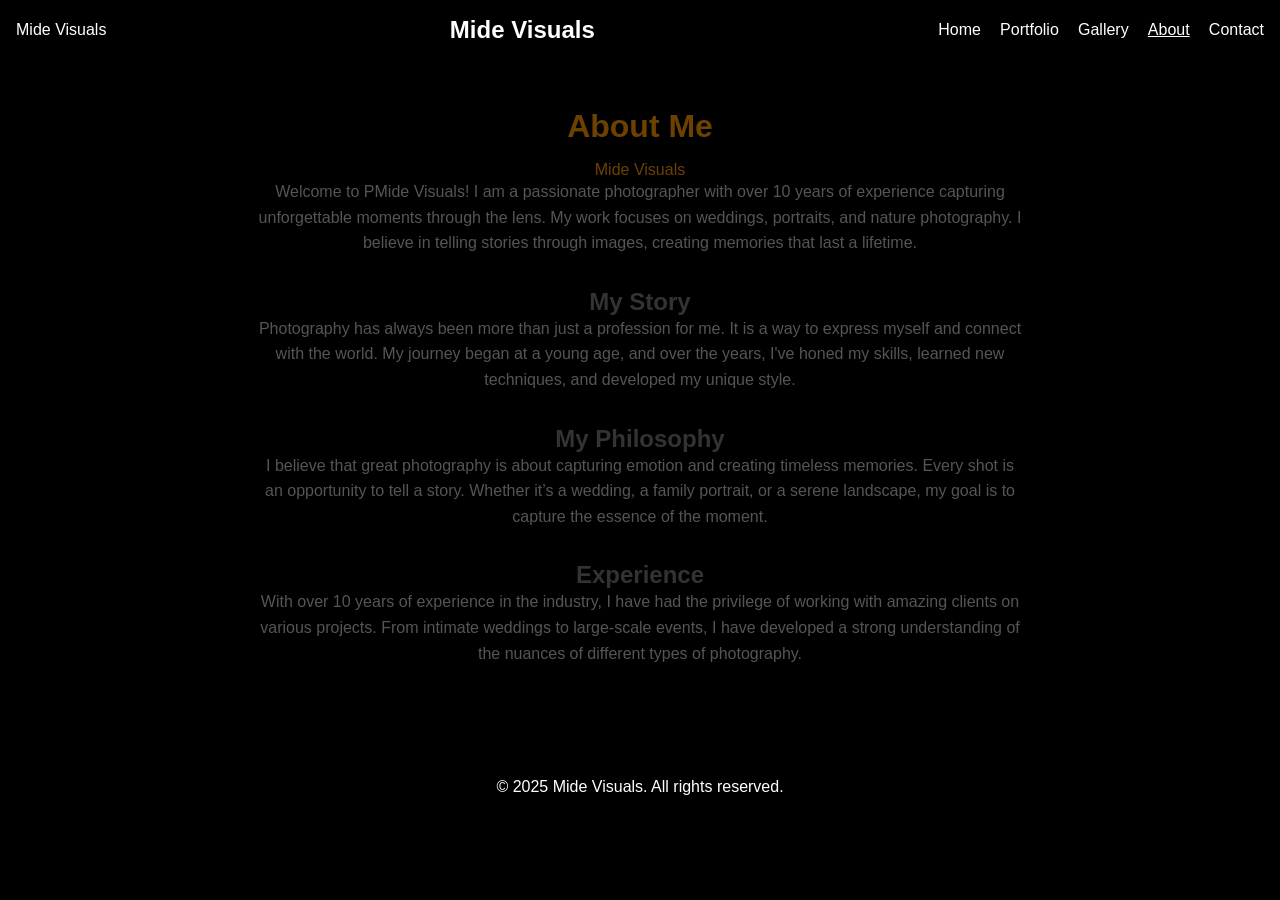
==== about.html @ 2f6ff6cc "about.html" ====
<!DOCTYPE html>
<html lang="en">
<head>
  <meta charset="UTF-8" />
  <meta name="viewport" content="width=device-width, initial-scale=1.0" />
  <title>About - PhotoVision</title>
  <link rel="stylesheet" href="style.css" />
</head>
<body>
  <header>
    <nav>Mide Visuals
      <div class="logo">Mide Visuals</div>
      <ul class="nav-links">
        <li><a href="index.html">Home</a></li>
        <li><a href="portfolio.html">Portfolio</a></li>
        <li><a href="gallery.html">Gallery</a></li>
        <li><a href="about.html" class="active">About</a></li>
        <li><a href="contact.html">Contact</a></li>
      </ul>
    </nav>
  </header>

  <main>
    <section class="about">
      <h1>About Me</h1>Mide Visuals
      <p>Welcome to PMide Visuals! I am a passionate photographer with over 10 years of experience capturing unforgettable moments through the lens. My work focuses on weddings, portraits, and nature photography. I believe in telling stories through images, creating memories that last a lifetime.</p>

      <h2>My Story</h2>
      <p>Photography has always been more than just a profession for me. It is a way to express myself and connect with the world. My journey began at a young age, and over the years, I've honed my skills, learned new techniques, and developed my unique style.</p>

      <h2>My Philosophy</h2>
      <p>I believe that great photography is about capturing emotion and creating timeless memories. Every shot is an opportunity to tell a story. Whether it’s a wedding, a family portrait, or a serene landscape, my goal is to capture the essence of the moment.</p>

      <h2>Experience</h2>
      <p>With over 10 years of experience in the industry, I have had the privilege of working with amazing clients on various projects. From intimate weddings to large-scale events, I have developed a strong understanding of the nuances of different types of photography.</p>
    </section>
  </main>

  <footer>
    <p>&copy; 2025 Mide Visuals. All rights reserved.</p>
  </footer>
</body>
</html>
---- style.css ----
/* Base and Header Styles */
* {
  margin: 0;
  padding: 0;
  box-sizing: border-box;
}

body {
  font-family: 'Helvetica Neue', sans-serif;
  background-color: #000000;
  color: #6d4100;
}

header {
  background: #000;
  color: #fff;
  padding: 1rem;
}

.logo {
  font-size: 1.5rem;
  font-weight: bold;
}

nav {
  display: flex;
  justify-content: space-between;
  align-items: center;
}

.nav-links {
  list-style: none;
  display: flex;
  gap: 1.2rem;
}

.nav-links a {
  text-decoration: none;
  color: #fff;
}

.nav-links a.active,
.nav-links a:hover {
  text-decoration: underline;
}

/* Hero Section */
.hero {
  padding: 3rem 1rem;
  text-align: center;
  background: #f4f4f4;
}

/* Portfolio Section */
.portfolio-preview {
  padding: 2rem 1rem;
  text-align: center;
}

.grid {
  display: flex;
  justify-content: center;
  gap: 1rem;
  margin-top: 1rem;
}

.card {
  background: #eee;
  padding: 2rem;
  border-radius: 8px;
  width: 150px;
}

/* Footer */
footer {
  background: #000;
  color: #fff;
  text-align: center;
  padding: 1rem;
  margin-top: 2rem;
}

/* Inherit Base + Header Styles from index.css */

/* Gallery Section */
.gallery {
  padding: 2rem;
  text-align: center;
}

/* Filter Buttons */
.filter-buttons {
  margin-bottom: 1.5rem;
}

.filter-buttons button {
  margin: 0 0.5rem;
  padding: 0.5rem 1rem;
  border: none;
  background: #333;
  color: #fff;
  cursor: pointer;
  border-radius: 4px;
  transition: background 0.3s ease;
}

.filter-buttons button:hover,
.filter-buttons button.active {
  background: #555;
}

/* Image Grid */
.image-grid {
  display: grid;
  grid-template-columns: repeat(auto-fit, minmax(200px, 1fr));
  gap: 1rem;
  margin-top: 1rem;
}

.image-card img {
  width: 100%;
  border-radius: 8px;
  display: block;
  transition: transform 0.3s ease;
}

.image-card img:hover {
  transform: scale(1.05);
}

/* About Page Styles */

/* Inherit Base + Header Styles from index.css */

/* About Section */
.about {
  padding: 3rem 1rem;
  max-width: 800px;
  margin: 0 auto;
  text-align: center;
}

.about h1 {
  font-size: 2rem;
  margin-bottom: 1rem;
}

.about h2 {
  font-size: 1.5rem;
  margin-top: 2rem;
  color: #333;
}

.about p {
  font-size: 1rem;
  line-height: 1.6;
  color: #555;
  margin-bottom: 1rem;
}

/* Footer Styles */
footer {
  background: #000;
  color: #fff;
  text-align: center;
  padding: 1rem;
  margin-top: 2rem;
}

/* Contact Page Styles */

/* Inherit Base + Header Styles from index.css */

/* Contact Section */
.contact {
  padding: 3rem 1rem;
  max-width: 800px;
  margin: 0 auto;
  text-align: center;
}

.contact h1 {
  font-size: 2rem;
  margin-bottom: 1rem;
}

.contact p {
  font-size: 1rem;
  color: #555;
  margin-bottom: 2rem;
}

/* Form Styling */
.contact-form {
  display: flex;
  flex-direction: column;
  gap: 1rem;
  margin-bottom: 2rem;
}

.contact-form label {
  font-weight: bold;
  color: #333;
}

.contact-form input,
.contact-form textarea {
  padding: 0.8rem;
  margin-top: 0.5rem;
  border: 1px solid #ccc;
  border-radius: 4px;
  width: 100%;
  box-sizing: border-box;
}

.contact-form button {
  background: #333;
  color: #fff;
  padding: 0.8rem;
  border: none;
  border-radius: 4px;
  cursor: pointer;
  margin-top: 1rem;
  transition: background 0.3s ease;
}

.contact-form button:hover {
  background: #555;
}

/* Social Links */
.social-links h2 {
  margin-top: 2rem;
  font-size: 1.5rem;
  color: #333;
}

.social-links ul {
  list-style: none;
  padding: 0;
}

.social-links li {
  margin: 0.5rem 0;
}

.social-links a {
  text-decoration: none;
  color: #333;
}

.social-links a:hover {
  text-decoration: underline;
  color: #007BFF; /* Highlight color */
}

/* Footer Styles */
footer {
  background: #000;
  color: #fff;
  text-align: center;
  padding: 1rem;
  margin-top: 2rem;
}
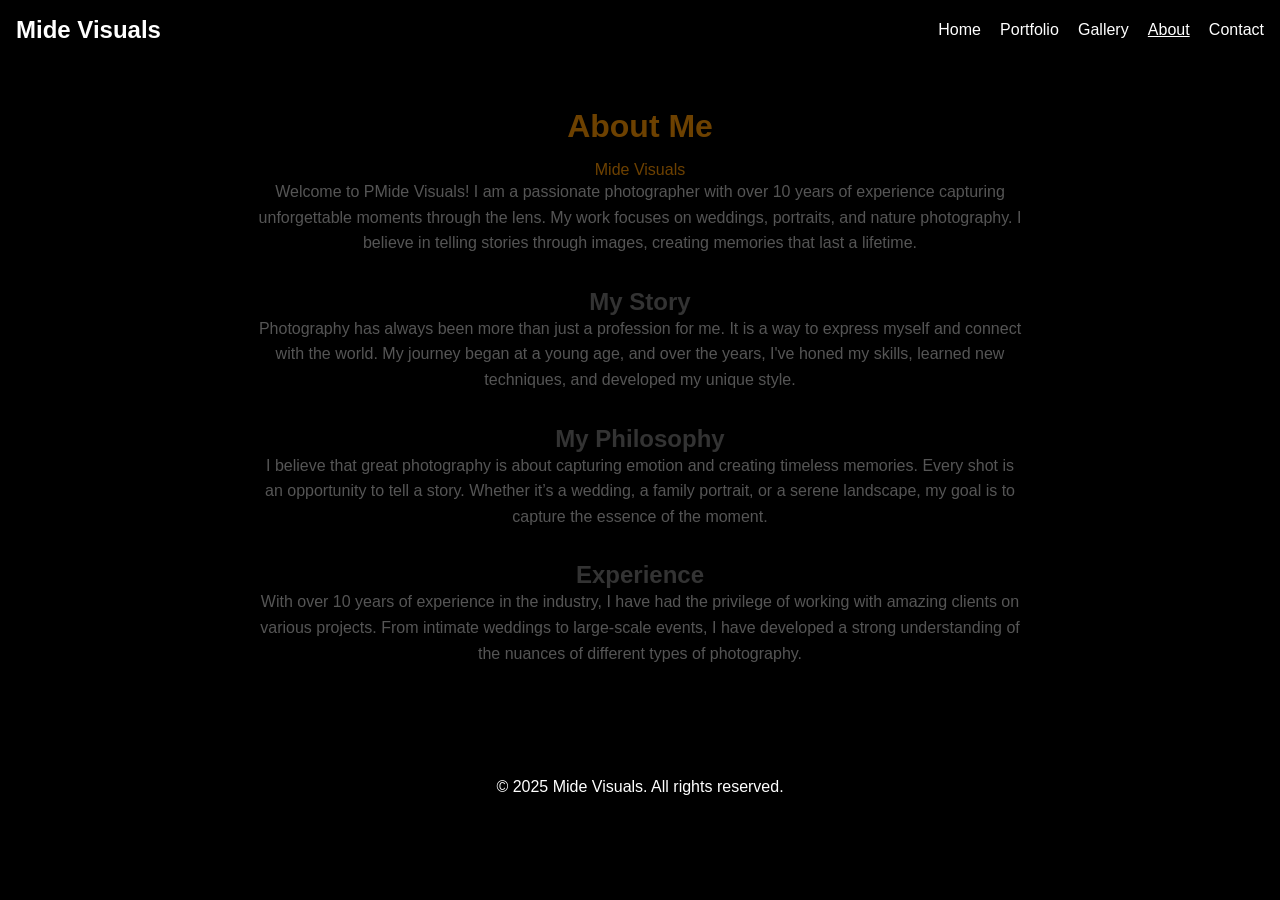
==== commit f72867c5: "about.html" ====
--- a/about.html
+++ b/about.html
@@ -8,7 +8,7 @@
 </head>
 <body>
   <header>
-    <nav>Mide Visuals
+    <nav>
       <div class="logo">Mide Visuals</div>
       <ul class="nav-links">
         <li><a href="index.html">Home</a></li>
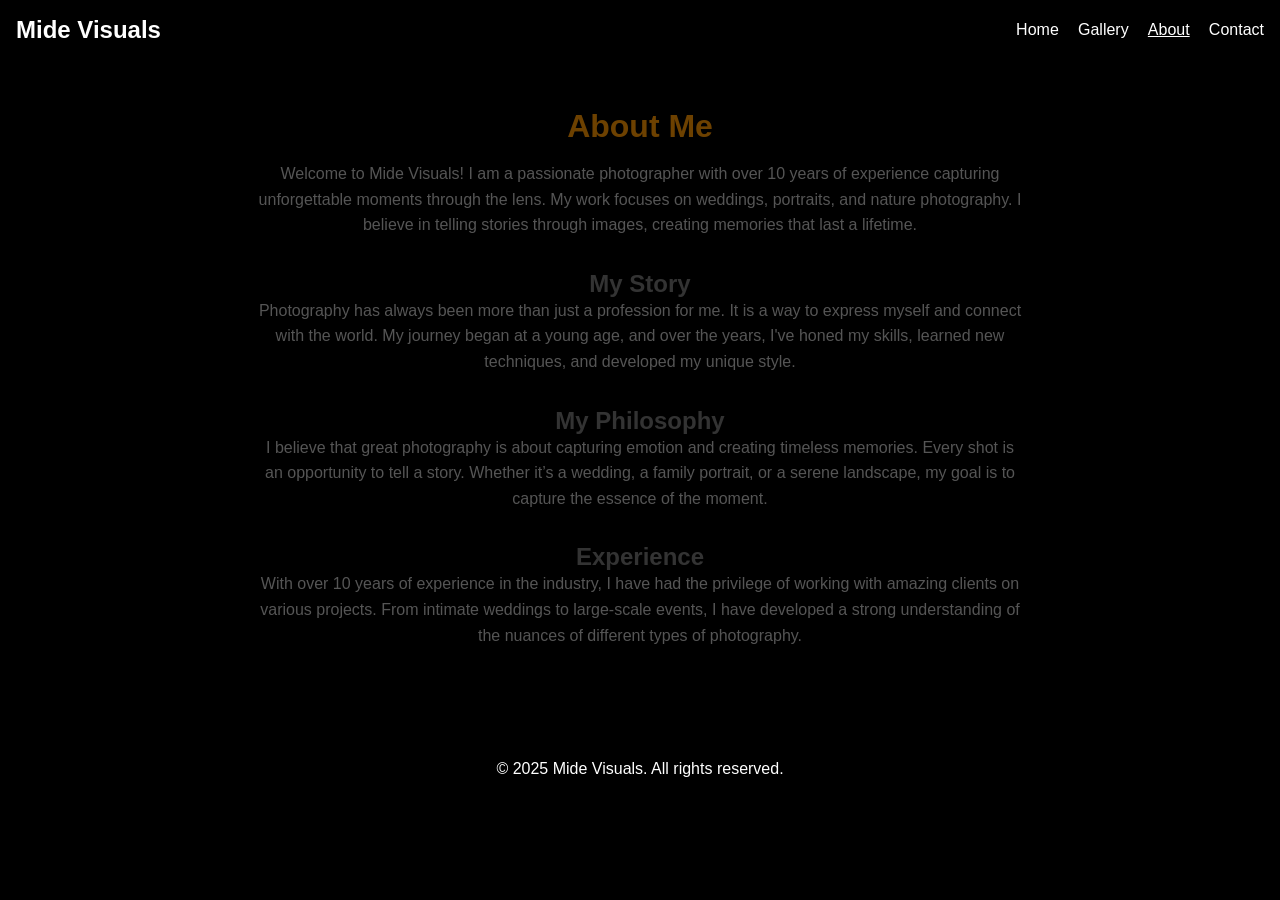
==== commit 1d4a7281: "about.html" ====
--- a/about.html
+++ b/about.html
@@ -12,7 +12,6 @@
       <div class="logo">Mide Visuals</div>
       <ul class="nav-links">
         <li><a href="index.html">Home</a></li>
-        <li><a href="portfolio.html">Portfolio</a></li>
         <li><a href="gallery.html">Gallery</a></li>
         <li><a href="about.html" class="active">About</a></li>
         <li><a href="contact.html">Contact</a></li>
@@ -22,8 +21,8 @@
 
   <main>
     <section class="about">
-      <h1>About Me</h1>Mide Visuals
-      <p>Welcome to PMide Visuals! I am a passionate photographer with over 10 years of experience capturing unforgettable moments through the lens. My work focuses on weddings, portraits, and nature photography. I believe in telling stories through images, creating memories that last a lifetime.</p>
+      <h1>About Me</h1>
+      <p>Welcome to Mide Visuals! I am a passionate photographer with over 10 years of experience capturing unforgettable moments through the lens. My work focuses on weddings, portraits, and nature photography. I believe in telling stories through images, creating memories that last a lifetime.</p>
 
       <h2>My Story</h2>
       <p>Photography has always been more than just a profession for me. It is a way to express myself and connect with the world. My journey began at a young age, and over the years, I've honed my skills, learned new techniques, and developed my unique style.</p>
